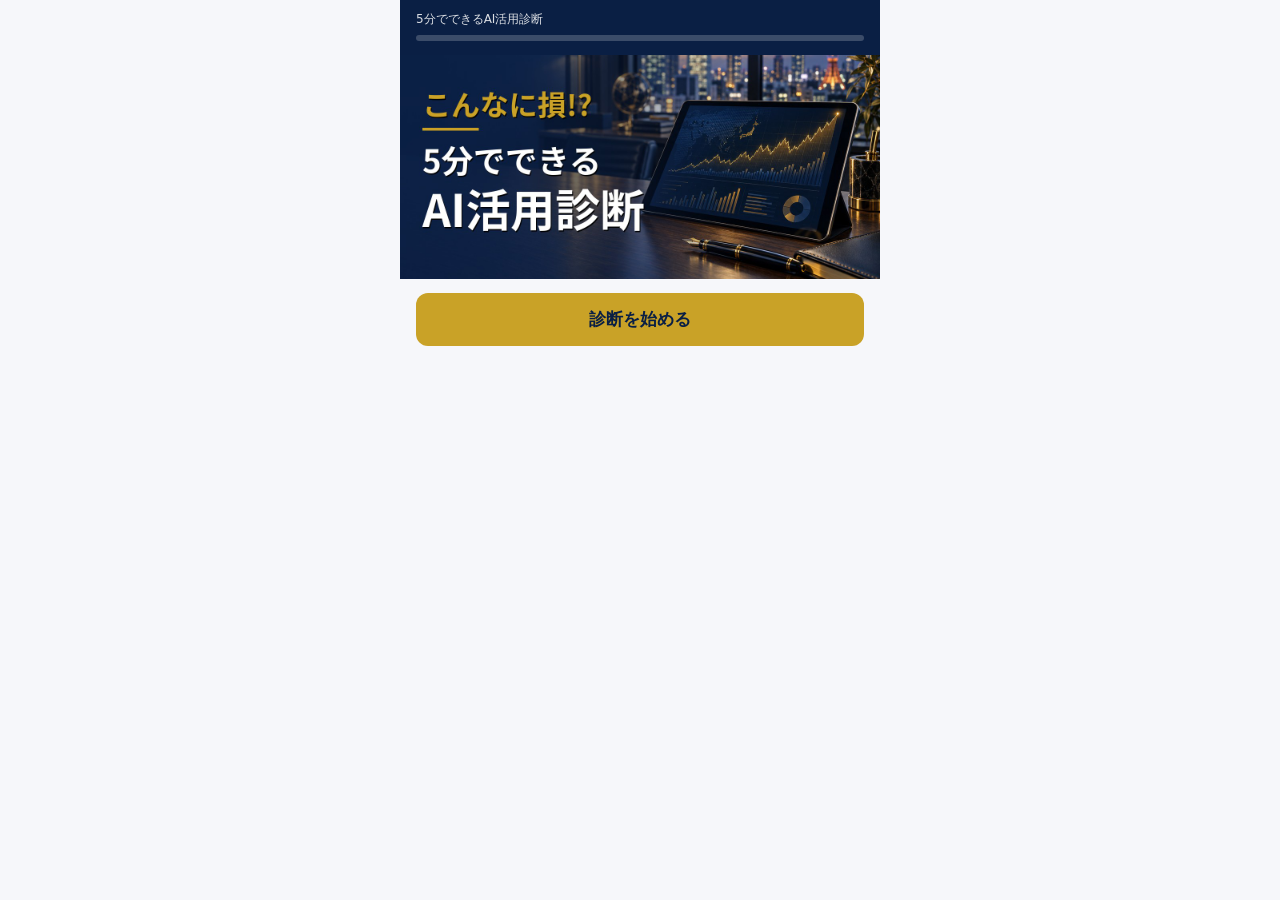
==== index.html @ 96cfa5ae "fix: 処方箋の表記を診断結果に変更" ====
<!doctype html>
<html lang="ja">
<head>
<meta charset="utf-8">
<meta name="viewport" content="width=device-width, initial-scale=1, viewport-fit=cover">
<title>AI導入しないあなたはいくら損してる？ 5分でできるAI活用診断</title>
<link rel="stylesheet" href="style.css?v=58">
</head>
<body>
<div id="app">
  <header class="top">
    <div class="brand">5分でできるAI活用診断</div>
    <div class="progress"><div id="progress-fill"></div></div>
    <div class="progress-label"><span id="progress-left"></span><span id="progress-pct"></span></div>
  </header>
  <main id="main"></main>
  <footer></footer>
</div>
<div class="toast" id="toast"></div>
<script src="https://static.line-scdn.net/liff/edge/2/sdk.js"></script>
<script src="config.js?v=60"></script>
<script src="calc.js?v=58"></script>
<script src="app.js?v=58"></script>
</body>
</html>
---- style.css ----
:root {
  --navy: #0A1F44; --gold: #C9A227; --blue: #2E7BFF; --red: #C53030;
  --bg: #F6F7FA; --card: #FFFFFF; --text: #1B2430; --sub: #5B6473; --line: #E3E6EC;
}
* { box-sizing: border-box; }
html, body { margin: 0; padding: 0; background: var(--bg); color: var(--text); font-family: "Hiragino Sans", "Noto Sans JP", "Yu Gothic", system-ui, sans-serif; font-size: 16px; line-height: 1.6; }
#app { max-width: 480px; margin: 0 auto; min-height: 100vh; display: flex; flex-direction: column; }
header.top { background: var(--navy); color: #fff; padding: 10px 16px; position: sticky; top: 0; z-index: 5; }
header.top .brand { font-size: 12px; opacity: .85; }
.progress { height: 6px; background: rgba(255,255,255,.2); border-radius: 3px; margin-top: 6px; overflow: hidden; }
.progress > div { height: 100%; background: var(--gold); width: 0; transition: width .3s; }
.progress-label { font-size: 12px; margin-top: 4px; display: flex; justify-content: space-between; }
main { padding: 16px; flex: 1; }
.screen { animation: fade .2s ease; }
@keyframes fade { from { opacity: 0; transform: translateY(4px);} to { opacity: 1; transform: none; } }
h1 { font-size: 22px; line-height: 1.4; color: var(--navy); margin: 8px 0 12px; }
h2 { font-size: 18px; line-height: 1.5; color: var(--navy); margin: 4px 0 12px; }
h3 { font-size: 15px; margin: 16px 0 8px; color: var(--navy); }
p { margin: 6px 0; }
.sub { color: var(--sub); font-size: 13px; }
.note { font-size: 13px; color: var(--sub); background: #fff; border: 1px solid var(--line); border-radius: 8px; padding: 10px 12px; margin: 10px 0; }
.warn { color: var(--red); font-size: 13px; margin-top: 6px; }
.choices { display: flex; flex-direction: column; gap: 10px; margin: 12px 0; }
.choice { display: block; width: 100%; text-align: left; background: var(--card); border: 2px solid var(--line); border-radius: 12px; padding: 14px 14px; font-size: 16px; color: var(--text); cursor: pointer; }
.choice:active { transform: scale(.99); }
.choice.selected { border-color: var(--blue); background: #EEF4FF; }
.choice.disabled { opacity: .5; }
.choice .desc { display: block; font-size: 12px; color: var(--sub); margin-top: 2px; }
.grid2 { display: grid; grid-template-columns: 1fr 1fr; gap: 10px; }
.grid2 .choice { padding: 12px 10px; font-size: 15px; }
.chips { display: flex; gap: 8px; flex-wrap: wrap; margin: 8px 0 4px; }
.chip { flex: 1; min-width: 90px; text-align: center; border: 2px solid var(--line); border-radius: 999px; padding: 10px 8px; background: #fff; cursor: pointer; font-size: 15px; }
.chip.selected { border-color: var(--gold); background: #FFF8E1; }
.field { margin: 12px 0; }
.field label { display: block; font-size: 14px; color: var(--sub); margin-bottom: 6px; }
.field input[type=text], .field input[type=number] { width: 100%; font-size: 22px; padding: 12px 14px; border: 2px solid var(--line); border-radius: 12px; background: #fff; }
.field input:focus { outline: none; border-color: var(--blue); }
.unit { display: flex; align-items: center; gap: 8px; }
.unit input { flex: 1; }
.big { font-size: 34px; font-weight: 700; color: var(--navy); text-align: center; margin: 8px 0; }
.echo { background: #EEF4FF; border-radius: 8px; padding: 8px 12px; font-size: 14px; margin-top: 8px; color: var(--navy); }
.btn { display: block; width: 100%; border: none; border-radius: 12px; padding: 15px; font-size: 17px; font-weight: 700; cursor: pointer; margin-top: 14px; }
.btn.primary { background: var(--gold); color: var(--navy); }
.btn.navy { background: var(--navy); color: #fff; }
.btn.ghost { background: transparent; color: var(--sub); border: 1px solid var(--line); font-weight: 500; }
.btn:disabled { opacity: .4; cursor: default; }
.link { color: var(--blue); text-decoration: underline; font-size: 14px; background: none; border: none; padding: 0; cursor: pointer; }
.nav { display: flex; gap: 10px; margin-top: 14px; }
.nav .btn { margin-top: 0; }
.nav .btn.ghost { flex: 0 0 90px; }
.card { background: var(--card); border: 1px solid var(--line); border-radius: 14px; padding: 16px; margin: 12px 0; }
.hero { background: var(--navy); color: #fff; border-radius: 14px; padding: 18px 16px; margin: 8px 0 12px; }
.hero .lead { font-size: 14px; opacity: .9; }
.hero .amount { font-size: 36px; font-weight: 800; color: var(--gold); line-height: 1.2; margin: 6px 0; }
.hero .range { font-size: 14px; opacity: .9; }
.hero .meta { font-size: 13px; opacity: .85; margin-top: 8px; display: flex; gap: 14px; }
.bar-row { margin: 10px 0; cursor: pointer; }
.bar-row .label { display: flex; justify-content: space-between; font-size: 14px; }
.bar-track { height: 10px; background: #EEF0F4; border-radius: 5px; overflow: hidden; margin-top: 4px; }
.bar-fill { height: 100%; background: var(--blue); width: 0; transition: width .4s; }
.task-detail { font-size: 13px; color: var(--sub); margin: 6px 0 0 8px; border-left: 2px solid var(--line); padding-left: 8px; display: none; }
.bar-row.open .task-detail { display: block; }
.meter { display: grid; grid-template-columns: 1fr 1fr; gap: 10px; }
.meter .box { background: #FFF8E1; border-radius: 10px; padding: 10px; text-align: center; }
.meter .box .v { font-size: 20px; font-weight: 700; color: var(--navy); }
.case { background: #fff; border-left: 4px solid var(--gold); padding: 10px 12px; border-radius: 6px; margin: 8px 0; font-size: 14px; }
.case .n { font-weight: 700; color: var(--navy); }
.pardon { font-size: 14px; color: var(--navy); background: #EEF4FF; padding: 10px 12px; border-radius: 8px; }
.danger { color: var(--red); font-weight: 700; }
details { background: #fff; border: 1px solid var(--line); border-radius: 10px; padding: 8px 12px; margin: 12px 0; font-size: 13px; }
details summary { cursor: pointer; color: var(--navy); font-weight: 700; }
.assump table { width: 100%; border-collapse: collapse; font-size: 12px; margin: 6px 0; }
.assump td, .assump th { border-bottom: 1px solid var(--line); padding: 4px 2px; text-align: left; vertical-align: top; }
.assump input[type=range] { width: 100%; }
.route-tag { display: inline-block; background: var(--gold); color: var(--navy); font-weight: 700; padding: 2px 10px; border-radius: 999px; font-size: 13px; }
.small { font-size: 12px; color: var(--sub); }
footer { text-align: center; font-size: 11px; color: var(--sub); padding: 12px; }
.hero-img { display: block; width: calc(100% + 32px); margin: -16px -16px 14px; }
.hero-img img { display: block; width: 100%; height: auto; }
.card-img { display: block; width: 100%; border-radius: 14px; margin: 10px 0 14px; }
.toast { position: fixed; bottom: 16px; left: 50%; transform: translateX(-50%); background: var(--navy); color: #fff; padding: 10px 16px; border-radius: 10px; font-size: 13px; z-index: 9; display: none; }
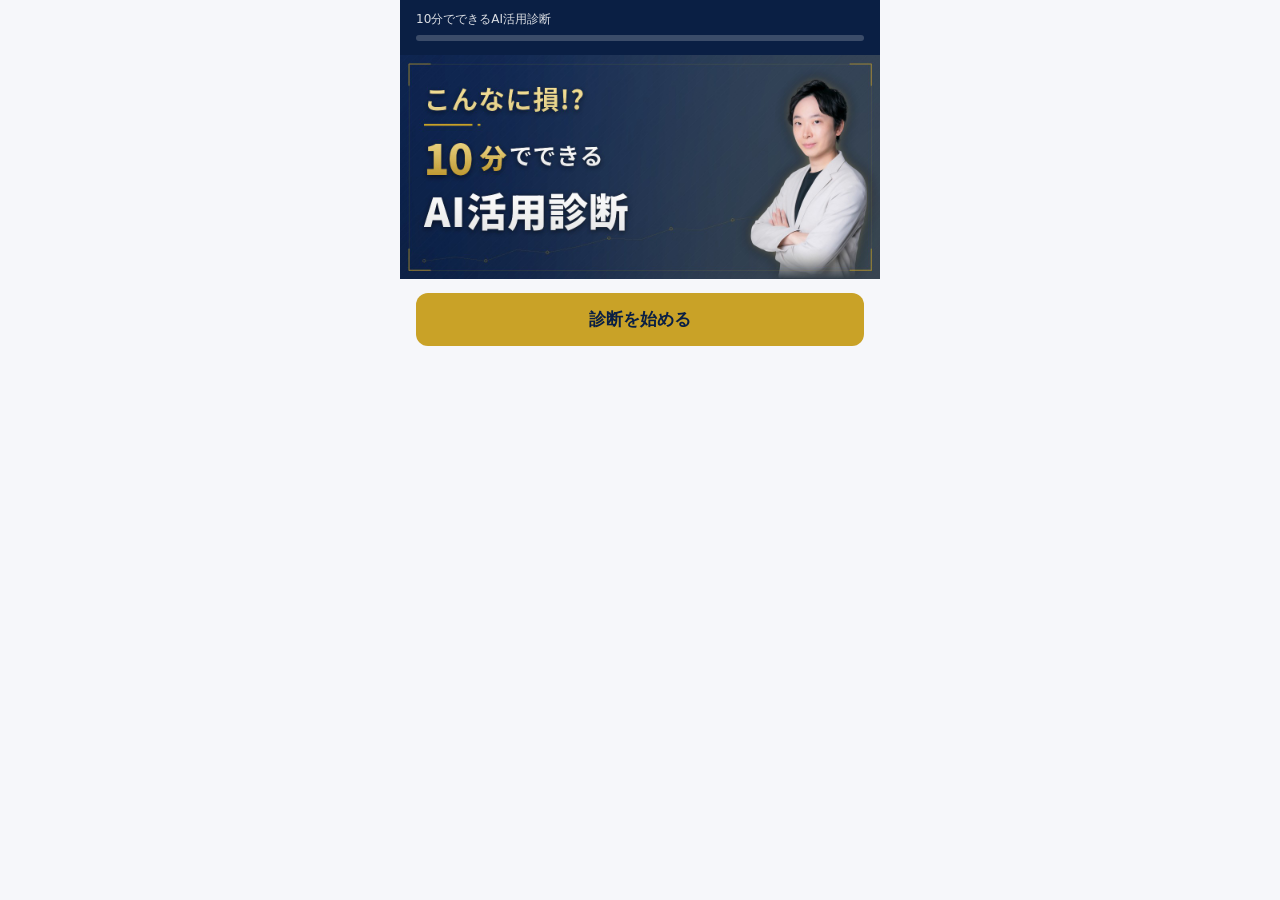
==== commit c9f07bee: "feat: クリエイティブを刷新、所要時間を10分に変更、補助金融資の文言を削除" ====
--- a/index.html
+++ b/index.html
@@ -3,13 +3,13 @@
 <head>
 <meta charset="utf-8">
 <meta name="viewport" content="width=device-width, initial-scale=1, viewport-fit=cover">
-<title>AI導入しないあなたはいくら損してる？ 5分でできるAI活用診断</title>
+<title>AI導入しないあなたはいくら損してる？ 10分でできるAI活用診断</title>
 <link rel="stylesheet" href="style.css?v=58">
 </head>
 <body>
 <div id="app">
   <header class="top">
-    <div class="brand">5分でできるAI活用診断</div>
+    <div class="brand">10分でできるAI活用診断</div>
     <div class="progress"><div id="progress-fill"></div></div>
     <div class="progress-label"><span id="progress-left"></span><span id="progress-pct"></span></div>
   </header>
@@ -18,7 +18,7 @@
 </div>
 <div class="toast" id="toast"></div>
 <script src="https://static.line-scdn.net/liff/edge/2/sdk.js"></script>
-<script src="config.js?v=60"></script>
+<script src="config.js?v=61"></script>
 <script src="calc.js?v=58"></script>
 <script src="app.js?v=58"></script>
 </body>
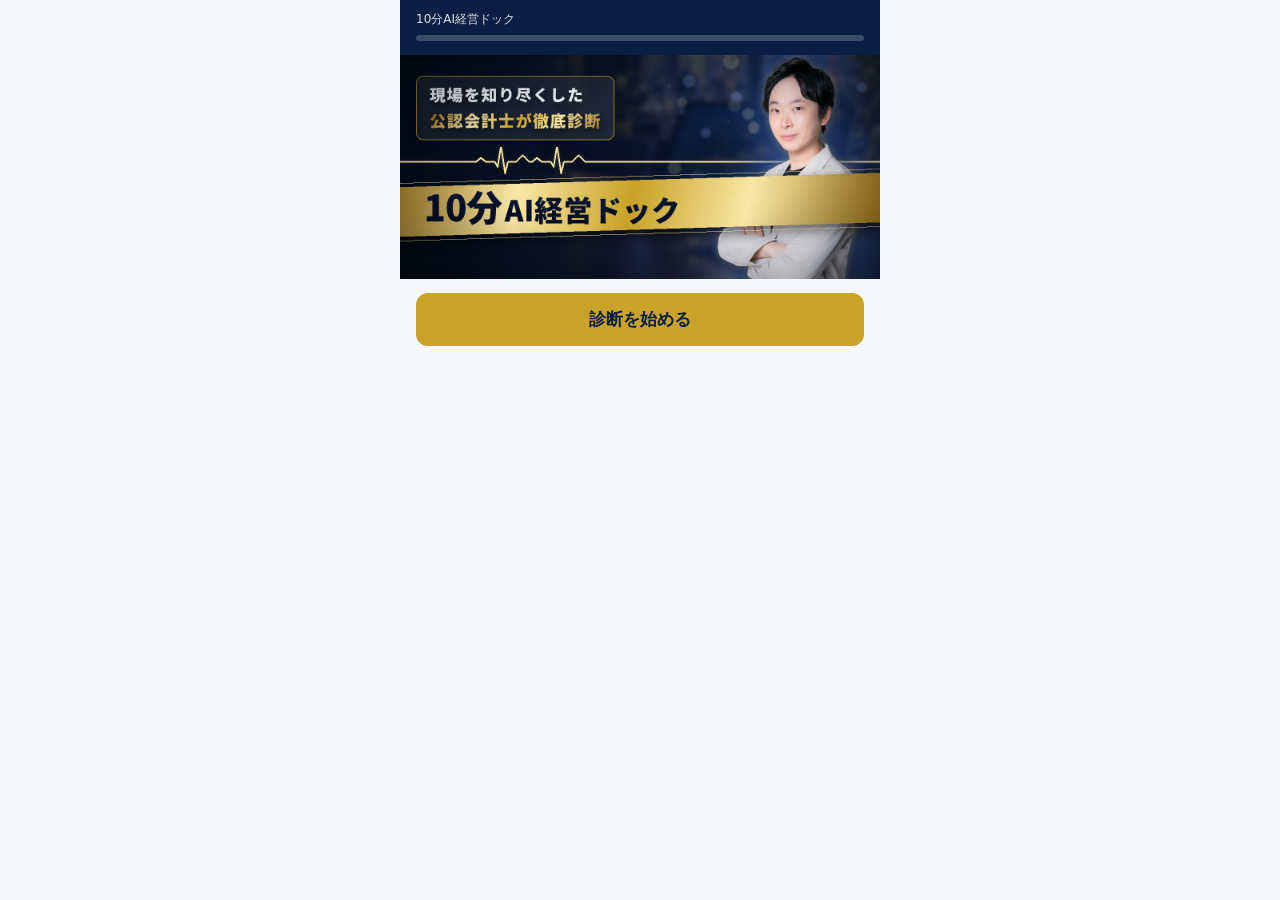
==== commit 2ffcb7f2: "feat: 案Fのデザインと「10分AI経営ドック」の呼び名に変更 Co-Authored-By: Claude Opus 5.5 <noreply@anthropic.com>" ====
--- a/index.html
+++ b/index.html
@@ -3,13 +3,13 @@
 <head>
 <meta charset="utf-8">
 <meta name="viewport" content="width=device-width, initial-scale=1, viewport-fit=cover">
-<title>AI導入しないあなたはいくら損してる？ 10分でできるAI活用診断</title>
-<link rel="stylesheet" href="style.css?v=58">
+<title>AI導入しないあなたはいくら損してる？ 10分AI経営ドック</title>
+<link rel="stylesheet" href="style.css?v=63">
 </head>
 <body>
 <div id="app">
   <header class="top">
-    <div class="brand">10分でできるAI活用診断</div>
+    <div class="brand">10分AI経営ドック</div>
     <div class="progress"><div id="progress-fill"></div></div>
     <div class="progress-label"><span id="progress-left"></span><span id="progress-pct"></span></div>
   </header>
@@ -18,8 +18,8 @@
 </div>
 <div class="toast" id="toast"></div>
 <script src="https://static.line-scdn.net/liff/edge/2/sdk.js"></script>
-<script src="config.js?v=61"></script>
-<script src="calc.js?v=58"></script>
-<script src="app.js?v=58"></script>
+<script src="config.js?v=63"></script>
+<script src="calc.js?v=63"></script>
+<script src="app.js?v=63"></script>
 </body>
 </html>
--- a/style.css
+++ b/style.css
@@ -79,3 +79,4 @@
 .hero-img img { display: block; width: 100%; height: auto; }
 .card-img { display: block; width: 100%; border-radius: 14px; margin: 10px 0 14px; }
 .toast { position: fixed; bottom: 16px; left: 50%; transform: translateX(-50%); background: var(--navy); color: #fff; padding: 10px 16px; border-radius: 10px; font-size: 13px; z-index: 9; display: none; }
+.presc-lead{margin:14px 0 0;font-size:14px;font-weight:700;color:#8a6d12;letter-spacing:.02em}
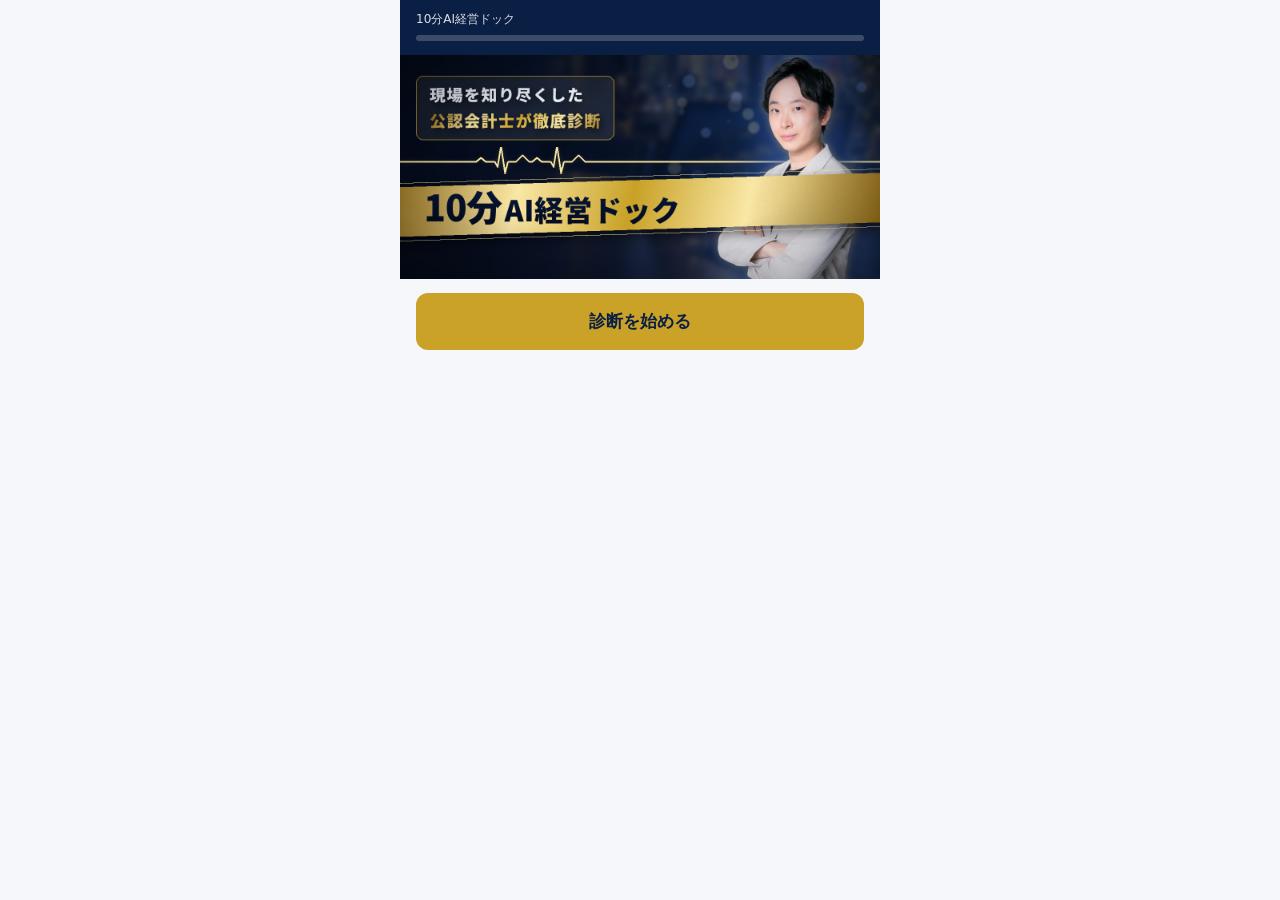
==== commit f28f80d8: "Add standalone seminar diagnosis with direct booking and responsive result layout" ====
--- a/index.html
+++ b/index.html
@@ -4,7 +4,7 @@
 <meta charset="utf-8">
 <meta name="viewport" content="width=device-width, initial-scale=1, viewport-fit=cover">
 <title>AI導入しないあなたはいくら損してる？ 10分AI経営ドック</title>
-<link rel="stylesheet" href="style.css?v=63">
+<link rel="stylesheet" href="style.css?v=67">
 </head>
 <body>
 <div id="app">
@@ -20,6 +20,6 @@
 <script src="https://static.line-scdn.net/liff/edge/2/sdk.js"></script>
 <script src="config.js?v=63"></script>
 <script src="calc.js?v=63"></script>
-<script src="app.js?v=63"></script>
+<script src="app.js?v=67"></script>
 </body>
 </html>
--- a/style.css
+++ b/style.css
@@ -26,7 +26,7 @@
 .choice.selected { border-color: var(--blue); background: #EEF4FF; }
 .choice.disabled { opacity: .5; }
 .choice .desc { display: block; font-size: 12px; color: var(--sub); margin-top: 2px; }
-.grid2 { display: grid; grid-template-columns: 1fr 1fr; gap: 10px; }
+.grid2 { display: grid; grid-template-columns: minmax(0, 1fr) minmax(0, 1fr); gap: 10px; }
 .grid2 .choice { padding: 12px 10px; font-size: 15px; }
 .chips { display: flex; gap: 8px; flex-wrap: wrap; margin: 8px 0 4px; }
 .chip { flex: 1; min-width: 90px; text-align: center; border: 2px solid var(--line); border-radius: 999px; padding: 10px 8px; background: #fff; cursor: pointer; font-size: 15px; }
@@ -36,10 +36,11 @@
 .field input[type=text], .field input[type=number] { width: 100%; font-size: 22px; padding: 12px 14px; border: 2px solid var(--line); border-radius: 12px; background: #fff; }
 .field input:focus { outline: none; border-color: var(--blue); }
 .unit { display: flex; align-items: center; gap: 8px; }
-.unit input { flex: 1; }
+.unit input { flex: 1; min-width: 0; }
+.unit > span { flex-shrink: 0; }
 .big { font-size: 34px; font-weight: 700; color: var(--navy); text-align: center; margin: 8px 0; }
 .echo { background: #EEF4FF; border-radius: 8px; padding: 8px 12px; font-size: 14px; margin-top: 8px; color: var(--navy); }
-.btn { display: block; width: 100%; border: none; border-radius: 12px; padding: 15px; font-size: 17px; font-weight: 700; cursor: pointer; margin-top: 14px; }
+.btn { display: block; width: 100%; border: none; border-radius: 12px; padding: 15px; font-size: 17px; font-weight: 700; cursor: pointer; margin-top: 14px; text-align: center; text-decoration: none; line-height: 1.6; }
 .btn.primary { background: var(--gold); color: var(--navy); }
 .btn.navy { background: var(--navy); color: #fff; }
 .btn.ghost { background: transparent; color: var(--sub); border: 1px solid var(--line); font-weight: 500; }
@@ -51,18 +52,19 @@
 .card { background: var(--card); border: 1px solid var(--line); border-radius: 14px; padding: 16px; margin: 12px 0; }
 .hero { background: var(--navy); color: #fff; border-radius: 14px; padding: 18px 16px; margin: 8px 0 12px; }
 .hero .lead { font-size: 14px; opacity: .9; }
-.hero .amount { font-size: 36px; font-weight: 800; color: var(--gold); line-height: 1.2; margin: 6px 0; }
+.hero .amount { font-size: clamp(26px, 8vw, 36px); font-weight: 800; color: var(--gold); line-height: 1.2; margin: 6px 0; overflow-wrap: anywhere; }
 .hero .range { font-size: 14px; opacity: .9; }
-.hero .meta { font-size: 13px; opacity: .85; margin-top: 8px; display: flex; gap: 14px; }
+.hero .meta { font-size: 13px; opacity: .85; margin-top: 8px; display: flex; flex-wrap: wrap; gap: 4px 14px; }
 .bar-row { margin: 10px 0; cursor: pointer; }
-.bar-row .label { display: flex; justify-content: space-between; font-size: 14px; }
+.bar-row .label { display: flex; flex-wrap: wrap; gap: 2px 8px; justify-content: space-between; font-size: 14px; }
+.bar-row .label > span { min-width: 0; overflow-wrap: anywhere; }
 .bar-track { height: 10px; background: #EEF0F4; border-radius: 5px; overflow: hidden; margin-top: 4px; }
 .bar-fill { height: 100%; background: var(--blue); width: 0; transition: width .4s; }
 .task-detail { font-size: 13px; color: var(--sub); margin: 6px 0 0 8px; border-left: 2px solid var(--line); padding-left: 8px; display: none; }
 .bar-row.open .task-detail { display: block; }
-.meter { display: grid; grid-template-columns: 1fr 1fr; gap: 10px; }
+.meter { display: grid; grid-template-columns: minmax(0, 1fr) minmax(0, 1fr); gap: 10px; }
 .meter .box { background: #FFF8E1; border-radius: 10px; padding: 10px; text-align: center; }
-.meter .box .v { font-size: 20px; font-weight: 700; color: var(--navy); }
+.meter .box .v { font-size: clamp(16px, 4.4vw, 20px); font-weight: 700; color: var(--navy); overflow-wrap: anywhere; }
 .case { background: #fff; border-left: 4px solid var(--gold); padding: 10px 12px; border-radius: 6px; margin: 8px 0; font-size: 14px; }
 .case .n { font-weight: 700; color: var(--navy); }
 .pardon { font-size: 14px; color: var(--navy); background: #EEF4FF; padding: 10px 12px; border-radius: 8px; }
@@ -72,11 +74,15 @@
 .assump table { width: 100%; border-collapse: collapse; font-size: 12px; margin: 6px 0; }
 .assump td, .assump th { border-bottom: 1px solid var(--line); padding: 4px 2px; text-align: left; vertical-align: top; }
 .assump input[type=range] { width: 100%; }
+.table-scroll { width: 100%; min-width: 0; overflow-x: auto; -webkit-overflow-scrolling: touch; }
+.table-scroll table { min-width: 360px; }
+.assump p { overflow-wrap: anywhere; }
+.btn:focus-visible, .choice:focus-visible, .chip:focus-visible { outline: 3px solid var(--blue); outline-offset: 3px; }
 .route-tag { display: inline-block; background: var(--gold); color: var(--navy); font-weight: 700; padding: 2px 10px; border-radius: 999px; font-size: 13px; }
 .small { font-size: 12px; color: var(--sub); }
 footer { text-align: center; font-size: 11px; color: var(--sub); padding: 12px; }
 .hero-img { display: block; width: calc(100% + 32px); margin: -16px -16px 14px; }
 .hero-img img { display: block; width: 100%; height: auto; }
 .card-img { display: block; width: 100%; border-radius: 14px; margin: 10px 0 14px; }
-.toast { position: fixed; bottom: 16px; left: 50%; transform: translateX(-50%); background: var(--navy); color: #fff; padding: 10px 16px; border-radius: 10px; font-size: 13px; z-index: 9; display: none; }
+.toast { position: fixed; bottom: max(16px, env(safe-area-inset-bottom)); left: 50%; transform: translateX(-50%); max-width: calc(100vw - 32px); overflow-wrap: anywhere; background: var(--navy); color: #fff; padding: 10px 16px; border-radius: 10px; font-size: 13px; z-index: 9; display: none; }
 .presc-lead{margin:14px 0 0;font-size:14px;font-weight:700;color:#8a6d12;letter-spacing:.02em}
